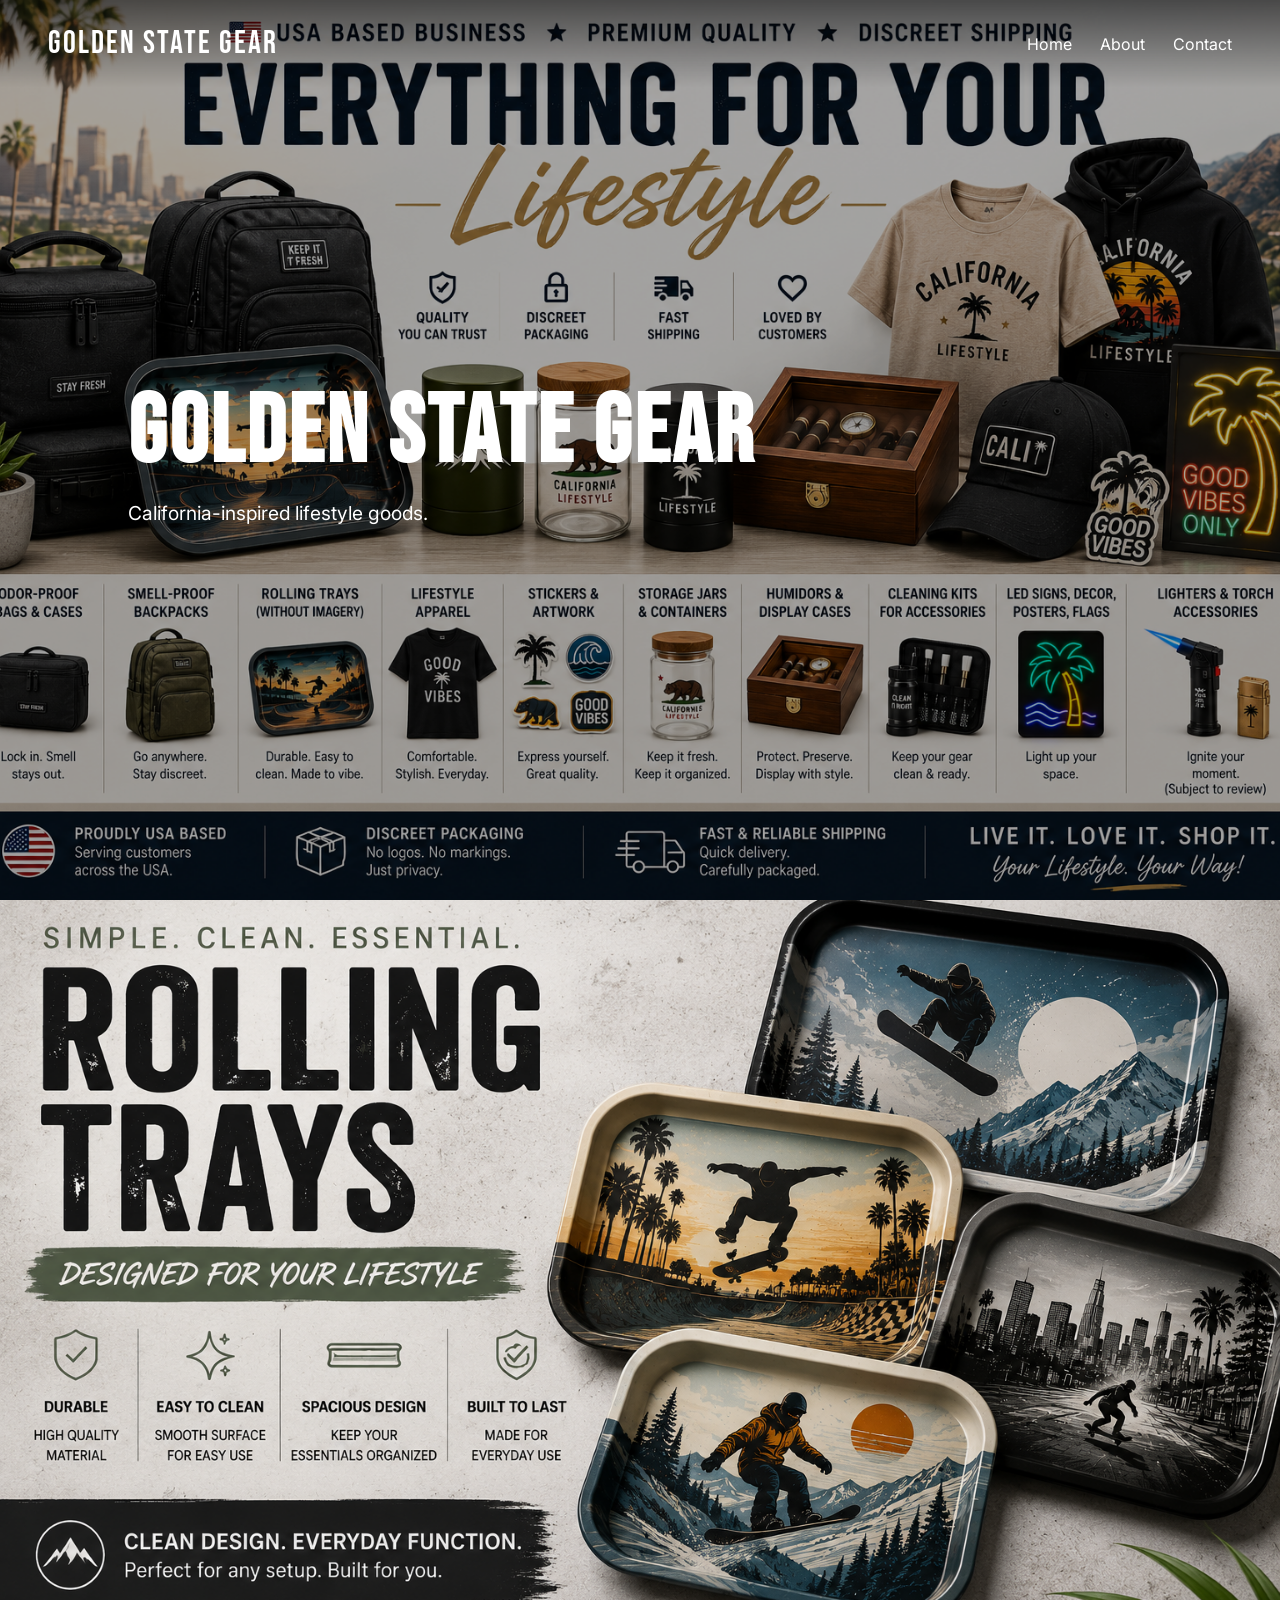
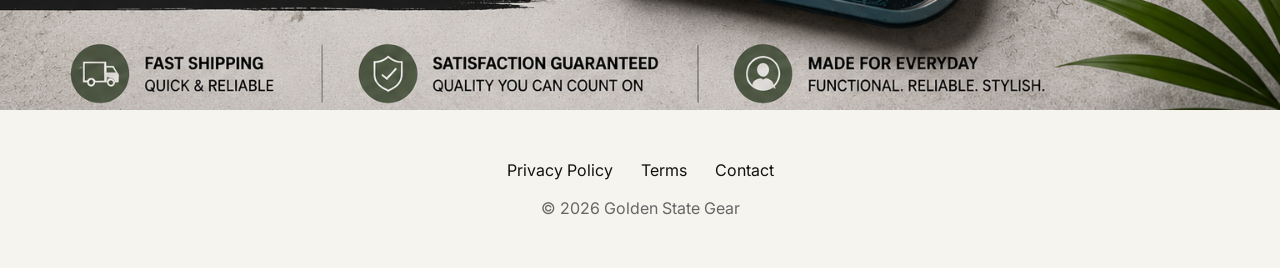
==== index.html @ 62f2befd "done" ====
<!DOCTYPE html>
<html lang="en">
<head>
<meta charset="UTF-8">
<meta name="viewport" content="width=device-width, initial-scale=1.0">
<title>Golden State Gear</title>
<link rel="preconnect" href="https://fonts.googleapis.com">
<link rel="preconnect" href="https://fonts.gstatic.com" crossorigin>
<link href="https://fonts.googleapis.com/css2?family=Bebas+Neue&family=Inter:wght@300;400;600&display=swap" rel="stylesheet">
<link rel="stylesheet" href="style.css">
</head>
<body>

<nav>
<div class="brand">Golden State Gear</div>
<div class="links">
<a href="index.html">Home</a>
<a href="about.html">About</a>
<a href="contact.html">Contact</a>
</div>
</nav>

<section class="hero">
<div class="overlay">
<h1>Golden State Gear</h1>
<p>California-inspired lifestyle goods.</p>
</div>
</section>

<section class="banner"></section>

<footer>
<div>
<a href="privacy.html">Privacy Policy</a>
<a href="terms.html">Terms</a>
<a href="contact.html">Contact</a>
</div>
<p>© 2026 Golden State Gear</p>
</footer>

</body>
</html>
---- style.css ----
*{margin:0;padding:0;box-sizing:border-box}
body{font-family:Inter,sans-serif;background:#f6f4ef;color:#111}
nav{position:fixed;top:0;left:0;width:100%;display:flex;justify-content:space-between;align-items:center;padding:24px 48px;z-index:10;background:linear-gradient(to bottom,rgba(0,0,0,.55),transparent)}
.brand{font-family:'Bebas Neue';font-size:2rem;color:#fff;letter-spacing:2px}
.links a{color:#fff;text-decoration:none;margin-left:24px}
.hero{height:100vh;background:url('images/hero.png') center/cover no-repeat;display:flex;align-items:center}
.overlay{background:rgba(0,0,0,.35);width:100%;height:100%;display:flex;flex-direction:column;justify-content:center;padding-left:10%;color:#fff}
.overlay h1{font-family:'Bebas Neue';font-size:6rem;letter-spacing:3px}
.overlay p{font-size:1.2rem;margin-top:10px}
.banner{height:90vh;background:url('images/banner.png') center/cover no-repeat}
footer{padding:50px 20px;text-align:center}
footer a{text-decoration:none;color:#111;margin:0 12px}
footer p{margin-top:18px;color:#666}
.page{max-width:900px;margin:120px auto;padding:20px}
.page h1{font-family:'Bebas Neue';font-size:3rem;margin-bottom:20px}
@media(max-width:768px){
nav{padding:18px}
.links a{margin-left:12px;font-size:.9rem}
.overlay{padding:30px}
.overlay h1{font-size:3.5rem}
.banner{height:60vh}
}
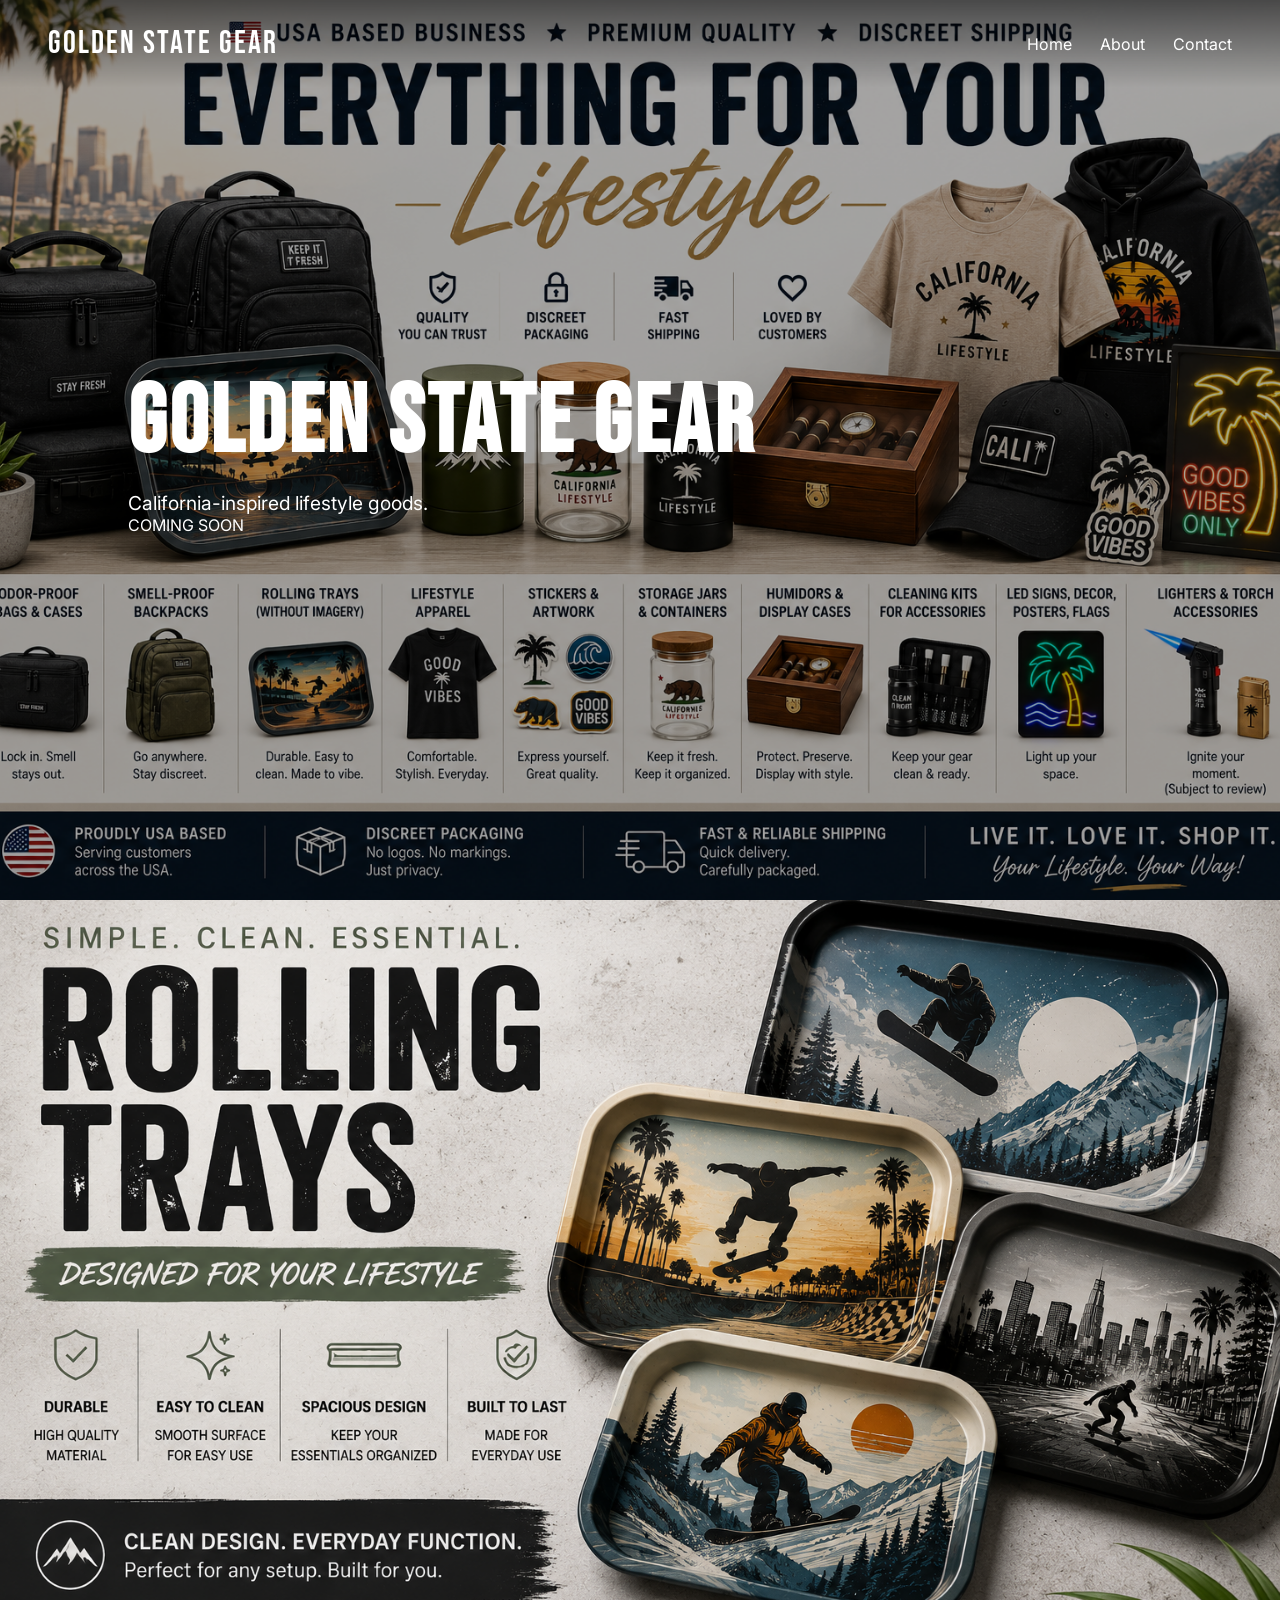
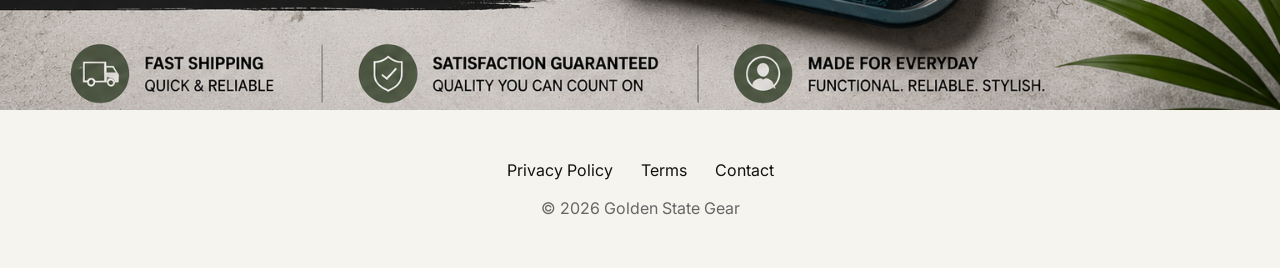
==== commit eb42675a: "Update index.html" ====
--- a/index.html
+++ b/index.html
@@ -24,6 +24,7 @@
 <div class="overlay">
 <h1>Golden State Gear</h1>
 <p>California-inspired lifestyle goods.</p>
+<div class="coming-soon">COMING SOON</div>
 </div>
 </section>
 
